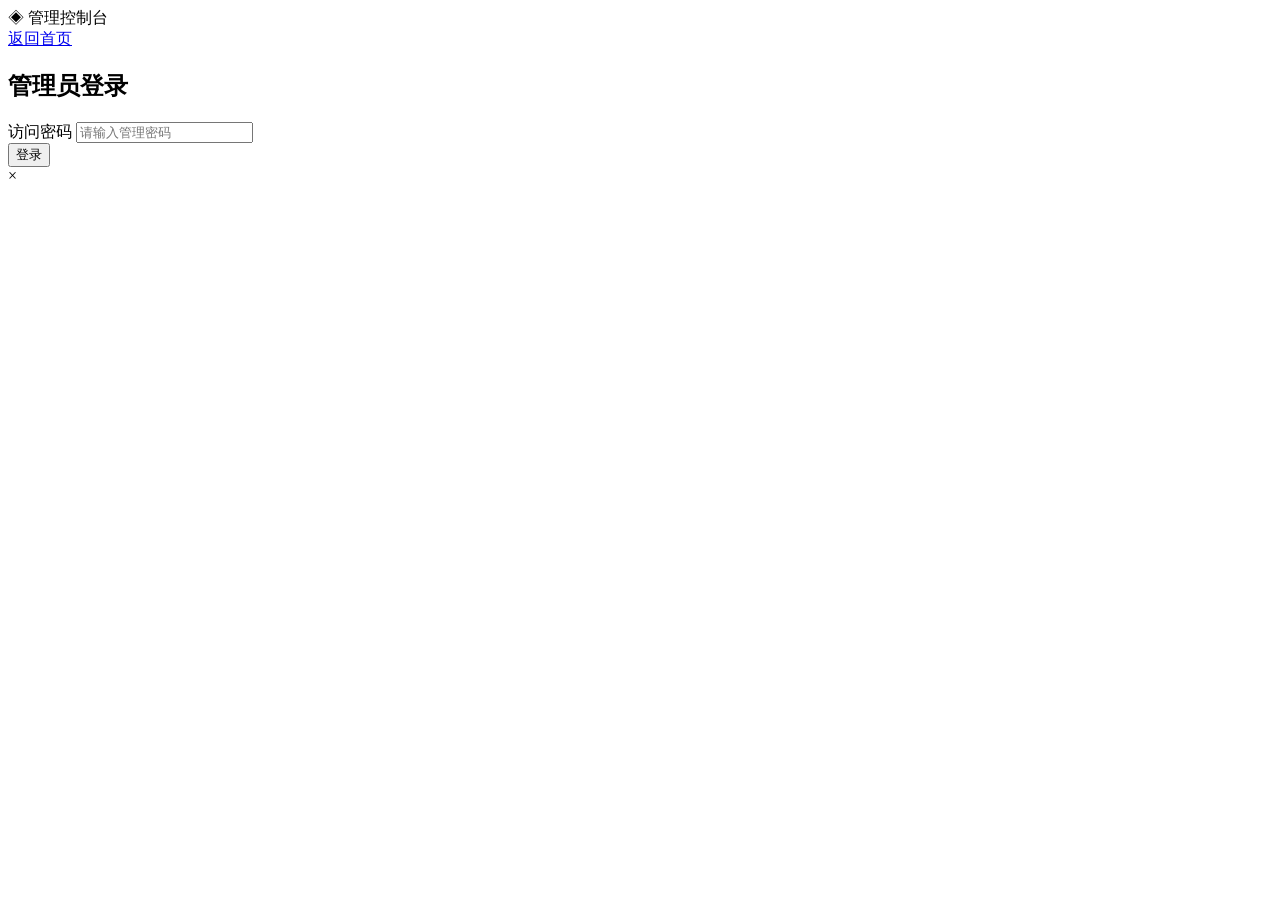
==== admin/index.html @ 9c36d46c "chore: 项目重命名为 Nexora — 导航中枢" ====
<!DOCTYPE html>
<html lang="zh-CN">
<head>
    <meta charset="UTF-8">
    <meta name="viewport" content="width=device-width, initial-scale=1.0">
    <title>Nexora — 管理控制台</title>
    <link rel="stylesheet" href="/assets/css/admin.css">
</head>
<body>
    <header class="admin-header">
        <div class="admin-logo">
            <span>◈</span>
            <span>管理控制台</span>
        </div>
        <a href="/" class="back-btn">返回首页</a>
    </header>

    <main class="admin-main">
        <div class="login-panel" id="loginPanel">
            <h2>管理员登录</h2>
            <form id="loginForm">
                <div class="form-group">
                    <label>访问密码</label>
                    <input type="password" id="adminPassword" placeholder="请输入管理密码" required>
                </div>
                <button type="submit" class="btn btn-primary">登录</button>
            </form>
        </div>

        <div class="admin-panel" id="adminPanel" style="display:none;">
            <section class="admin-section">
                <h3>分类管理</h3>
                <div class="section-actions">
                    <button class="btn btn-add" onclick="showAddCategory()">+ 添加分类</button>
                </div>
                <div class="category-list" id="categoryList"></div>
            </section>

            <section class="admin-section">
                <h3>书签管理</h3>
                <div class="section-actions">
                    <button class="btn btn-add" onclick="showAddBookmark()">+ 添加书签</button>
                </div>
                <div class="bookmark-list" id="bookmarkList"></div>
            </section>
        </div>
    </main>

    <div class="modal" id="modal">
        <div class="modal-content">
            <span class="modal-close" onclick="closeModal()">&times;</span>
            <div id="modalBody"></div>
        </div>
    </div>

    <script src="/assets/js/admin.js"></script>
</body>
</html>
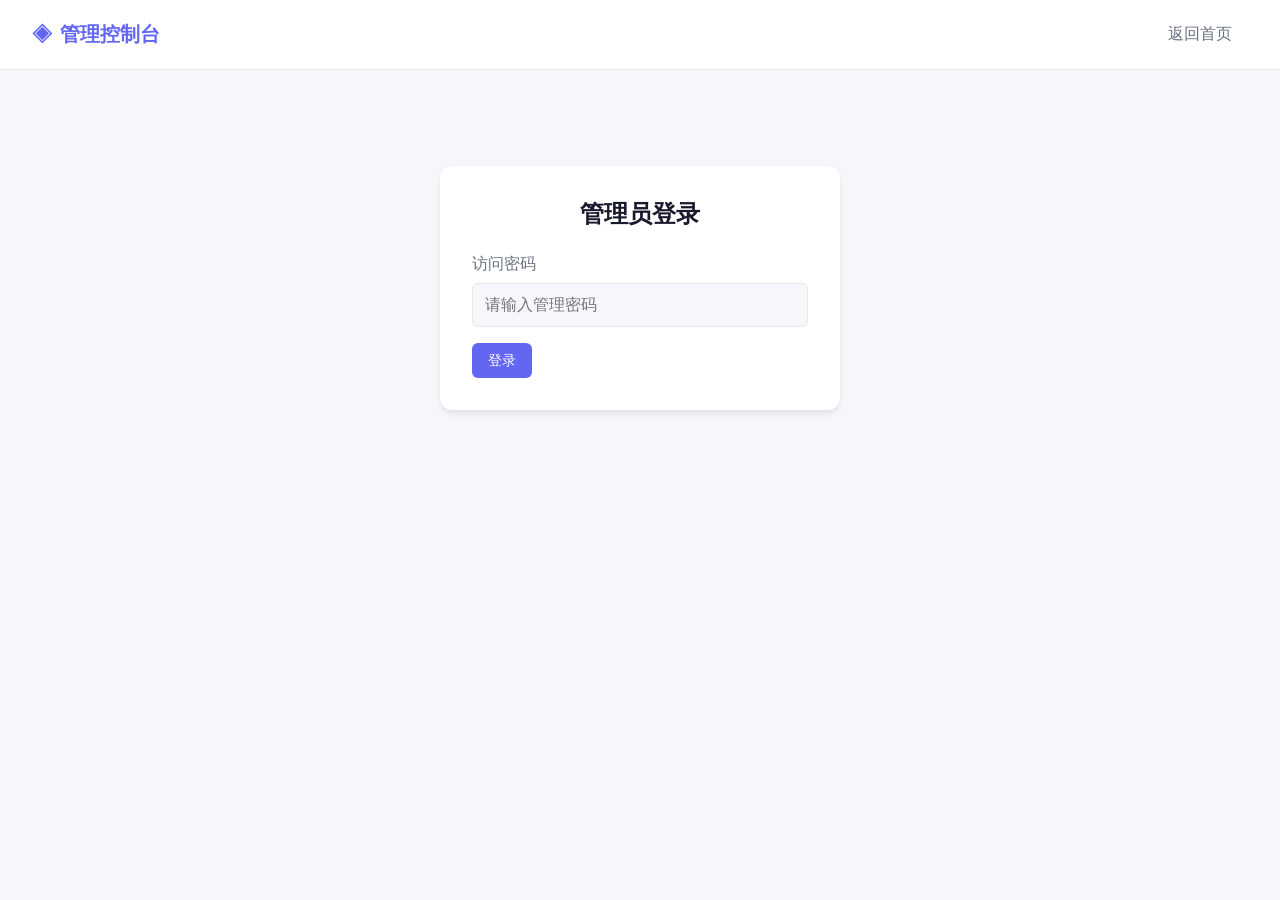
==== commit 56c634f1: "feat: 添加 WebDAV 备份、导入导出、站点设置功能 - server.py: 新增 /api/settings, /api/export, /api/import, /api/backup " ====
--- a/admin/index.html
+++ b/admin/index.html
@@ -28,6 +28,43 @@
         </div>
 
         <div class="admin-panel" id="adminPanel" style="display:none;">
+            <!-- 站点设置 -->
+            <section class="admin-section">
+                <h3>⚙️ 站点设置</h3>
+                <div class="settings-form">
+                    <div class="form-group">
+                        <label>站点名称</label>
+                        <input type="text" id="siteName" placeholder="Nexora">
+                    </div>
+                    <div class="form-group">
+                        <label>站点副标题</label>
+                        <input type="text" id="siteSubtitle" placeholder="科技驱动的导航中枢">
+                    </div>
+                    <button class="btn btn-primary" onclick="saveSiteSettings()">保存设置</button>
+                </div>
+            </section>
+
+            <!-- 数据管理 -->
+            <section class="admin-section">
+                <h3>📦 数据管理</h3>
+                <div class="data-actions">
+                    <button class="btn btn-secondary" onclick="exportData()">📤 导出数据</button>
+                    <button class="btn btn-secondary" onclick="showImportModal()">📥 导入数据</button>
+                    <button class="btn btn-warning" onclick="createBackup()">💾 创建备份</button>
+                    <button class="btn btn-danger" onclick="resetAllData()">🗑️ 重置数据</button>
+                </div>
+            </section>
+
+            <!-- WebDAV 备份 -->
+            <section class="admin-section">
+                <h3>🔐 备份管理</h3>
+                <div class="backup-info">
+                    <p>已创建 <span id="backupCount">0</span> 个备份</p>
+                    <button class="btn btn-secondary" onclick="refreshBackups()">🔄 刷新列表</button>
+                </div>
+                <div class="backup-list" id="backupList"></div>
+            </section>
+
             <section class="admin-section">
                 <h3>分类管理</h3>
                 <div class="section-actions">
--- a/assets/css/admin.css
+++ b/assets/css/admin.css
@@ -0,0 +1,400 @@
+:root {
+    --bg-primary: #f5f7fa;
+    --bg-secondary: #ffffff;
+    --text-primary: #1a1a2e;
+    --text-secondary: #6b7280;
+    --border-color: #e5e7eb;
+    --accent-color: #6366f1;
+    --accent-hover: #4f46e5;
+    --success-color: #10b981;
+    --warning-color: #f59e0b;
+    --danger-color: #ef4444;
+    --shadow: 0 4px 6px -1px rgba(0, 0, 0, 0.1);
+}
+
+[data-theme="dark"] {
+    --bg-primary: #0f172a;
+    --bg-secondary: #1e293b;
+    --text-primary: #f1f5f9;
+    --text-secondary: #94a3b8;
+    --border-color: #334155;
+    --accent-color: #818cf8;
+    --accent-hover: #6366f1;
+    --shadow: 0 4px 6px -1px rgba(0, 0, 0, 0.5);
+}
+
+* {
+    margin: 0;
+    padding: 0;
+    box-sizing: border-box;
+}
+
+body {
+    font-family: -apple-system, BlinkMacSystemFont, 'Segoe UI', Roboto, sans-serif;
+    background: var(--bg-primary);
+    color: var(--text-primary);
+    min-height: 100vh;
+}
+
+.admin-header {
+    background: var(--bg-secondary);
+    border-bottom: 1px solid var(--border-color);
+    padding: 1rem 2rem;
+    display: flex;
+    justify-content: space-between;
+    align-items: center;
+    position: sticky;
+    top: 0;
+    z-index: 100;
+}
+
+.admin-logo {
+    display: flex;
+    align-items: center;
+    gap: 0.5rem;
+    font-size: 1.25rem;
+    font-weight: 600;
+    color: var(--accent-color);
+}
+
+.back-btn {
+    color: var(--text-secondary);
+    text-decoration: none;
+    padding: 0.5rem 1rem;
+    border-radius: 6px;
+    transition: all 0.2s;
+}
+
+.back-btn:hover {
+    background: var(--bg-primary);
+    color: var(--text-primary);
+}
+
+.admin-main {
+    max-width: 1200px;
+    margin: 0 auto;
+    padding: 2rem;
+}
+
+.login-panel {
+    max-width: 400px;
+    margin: 4rem auto;
+    background: var(--bg-secondary);
+    padding: 2rem;
+    border-radius: 12px;
+    box-shadow: var(--shadow);
+}
+
+.login-panel h2 {
+    margin-bottom: 1.5rem;
+    text-align: center;
+}
+
+.admin-section {
+    background: var(--bg-secondary);
+    border-radius: 12px;
+    padding: 1.5rem;
+    margin-bottom: 1.5rem;
+    box-shadow: var(--shadow);
+}
+
+.admin-section h3 {
+    margin-bottom: 1rem;
+    font-size: 1.1rem;
+    color: var(--text-primary);
+}
+
+.section-actions {
+    margin-bottom: 1rem;
+}
+
+.form-group {
+    margin-bottom: 1rem;
+}
+
+.form-group label {
+    display: block;
+    margin-bottom: 0.5rem;
+    font-weight: 500;
+    color: var(--text-secondary);
+}
+
+.form-group input,
+.form-group select,
+.form-group textarea {
+    width: 100%;
+    padding: 0.75rem;
+    border: 1px solid var(--border-color);
+    border-radius: 6px;
+    background: var(--bg-primary);
+    color: var(--text-primary);
+    font-size: 1rem;
+}
+
+.form-group input:focus,
+.form-group select:focus,
+.form-group textarea:focus {
+    outline: none;
+    border-color: var(--accent-color);
+}
+
+.btn {
+    padding: 0.5rem 1rem;
+    border: none;
+    border-radius: 6px;
+    font-size: 0.9rem;
+    cursor: pointer;
+    transition: all 0.2s;
+    font-weight: 500;
+}
+
+.btn-primary {
+    background: var(--accent-color);
+    color: white;
+}
+
+.btn-primary:hover {
+    background: var(--accent-hover);
+}
+
+.btn-secondary {
+    background: var(--bg-primary);
+    color: var(--text-primary);
+    border: 1px solid var(--border-color);
+}
+
+.btn-secondary:hover {
+    background: var(--border-color);
+}
+
+.btn-warning {
+    background: var(--warning-color);
+    color: white;
+}
+
+.btn-danger {
+    background: var(--danger-color);
+    color: white;
+}
+
+.btn-add {
+    background: var(--success-color);
+    color: white;
+}
+
+.btn-delete {
+    background: transparent;
+    color: var(--danger-color);
+    border: 1px solid var(--danger-color);
+}
+
+.btn-edit {
+    background: transparent;
+    color: var(--accent-color);
+    border: 1px solid var(--accent-color);
+}
+
+.btn-small {
+    padding: 0.25rem 0.75rem;
+    font-size: 0.8rem;
+}
+
+.data-actions {
+    display: flex;
+    gap: 0.5rem;
+    flex-wrap: wrap;
+}
+
+.settings-form {
+    display: grid;
+    gap: 1rem;
+    max-width: 500px;
+}
+
+.category-list,
+.bookmark-list {
+    margin-top: 1rem;
+}
+
+.category-item {
+    border: 1px solid var(--border-color);
+    border-radius: 8px;
+    padding: 1rem;
+    margin-bottom: 0.5rem;
+}
+
+.category-header {
+    display: flex;
+    justify-content: space-between;
+    align-items: center;
+}
+
+.category-info {
+    display: flex;
+    flex-direction: column;
+    gap: 0.25rem;
+}
+
+.category-name {
+    font-weight: 600;
+    font-size: 1rem;
+}
+
+.category-meta {
+    font-size: 0.85rem;
+    color: var(--text-secondary);
+}
+
+.category-actions {
+    display: flex;
+    gap: 0.5rem;
+}
+
+.bookmark-row {
+    display: flex;
+    justify-content: space-between;
+    align-items: center;
+    padding: 1rem;
+    border: 1px solid var(--border-color);
+    border-radius: 8px;
+    margin-bottom: 0.5rem;
+}
+
+.bookmark-data {
+    display: flex;
+    flex-direction: column;
+    gap: 0.25rem;
+    flex: 1;
+}
+
+.bookmark-url {
+    font-size: 0.85rem;
+    color: var(--text-secondary);
+    word-break: break-all;
+}
+
+.bookmark-tags {
+    display: flex;
+    gap: 0.5rem;
+    flex-wrap: wrap;
+}
+
+.tag {
+    font-size: 0.75rem;
+    padding: 0.2rem 0.5rem;
+    background: var(--bg-primary);
+    border-radius: 4px;
+    color: var(--text-secondary);
+}
+
+.tag.private {
+    background: #fef3c7;
+    color: #d97706;
+}
+
+.backup-info {
+    display: flex;
+    justify-content: space-between;
+    align-items: center;
+    margin-bottom: 1rem;
+}
+
+.backup-list {
+    margin-top: 1rem;
+}
+
+.backup-item {
+    display: flex;
+    justify-content: space-between;
+    align-items: center;
+    padding: 1rem;
+    border: 1px solid var(--border-color);
+    border-radius: 8px;
+    margin-bottom: 0.5rem;
+}
+
+.backup-info .backup-name {
+    font-weight: 500;
+}
+
+.backup-meta {
+    font-size: 0.85rem;
+    color: var(--text-secondary);
+}
+
+.backup-actions {
+    display: flex;
+    gap: 0.5rem;
+}
+
+.modal {
+    display: none;
+    position: fixed;
+    top: 0;
+    left: 0;
+    width: 100%;
+    height: 100%;
+    background: rgba(0, 0, 0, 0.5);
+    z-index: 1000;
+    justify-content: center;
+    align-items: center;
+}
+
+.modal.active {
+    display: flex;
+}
+
+.modal-content {
+    background: var(--bg-secondary);
+    padding: 2rem;
+    border-radius: 12px;
+    max-width: 500px;
+    width: 90%;
+    max-height: 90vh;
+    overflow-y: auto;
+    position: relative;
+}
+
+.modal-close {
+    position: absolute;
+    top: 1rem;
+    right: 1rem;
+    font-size: 1.5rem;
+    cursor: pointer;
+    color: var(--text-secondary);
+}
+
+.modal-close:hover {
+    color: var(--text-primary);
+}
+
+@media (max-width: 768px) {
+    .admin-header {
+        padding: 1rem;
+    }
+    
+    .admin-main {
+        padding: 1rem;
+    }
+    
+    .data-actions {
+        flex-direction: column;
+    }
+    
+    .data-actions .btn {
+        width: 100%;
+    }
+    
+    .bookmark-row {
+        flex-direction: column;
+        align-items: flex-start;
+        gap: 1rem;
+    }
+    
+    .bookmark-actions {
+        width: 100%;
+        display: flex;
+        justify-content: flex-end;
+        gap: 0.5rem;
+    }
+}
